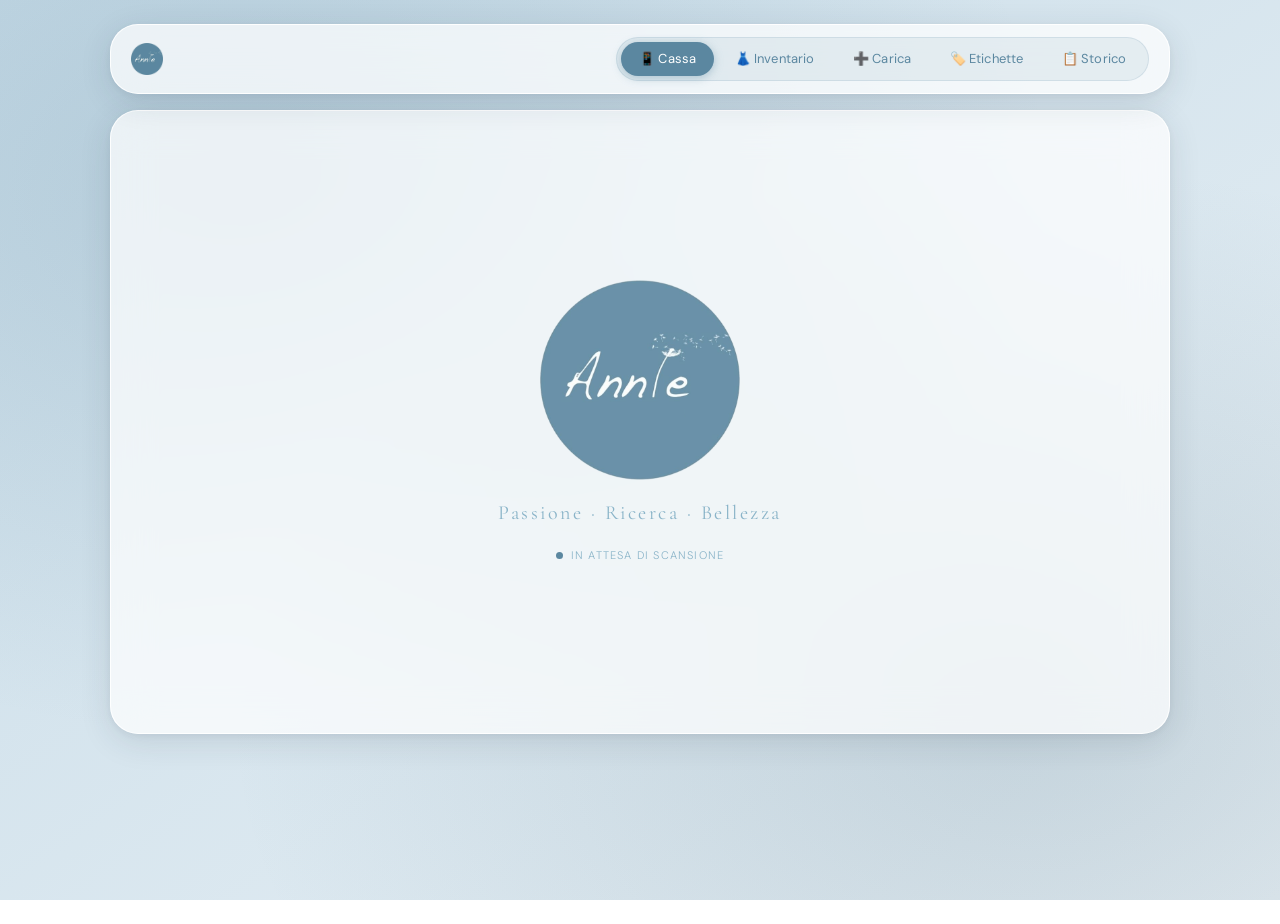
==== index.html @ f09bf337 "popo" ====
<!DOCTYPE html>
<html lang="it">
<head>
  <meta charset="UTF-8">
  <meta name="viewport" content="width=device-width, initial-scale=1.0">
  <title>Annie — Magazzino</title>
  <link rel="preconnect" href="https://fonts.googleapis.com">
  <link rel="preconnect" href="https://fonts.gstatic.com" crossorigin>
  <link href="https://fonts.googleapis.com/css2?family=Cormorant+Garamond:wght@400;500;600&family=DM+Sans:ital,opsz,wght@0,9..40,300;0,9..40,400;0,9..40,500;1,9..40,300&display=swap" rel="stylesheet">
  <link rel="stylesheet" href="style.css?v=3">
  <script src="https://upload-widget.cloudinary.com/global/all.js" type="text/javascript"></script>
</head>
<body>

<!-- MODALS (fuori dalla shell) -->
<div id="scanModal" class="modal-overlay" style="display:none;">
  <div class="modal-box">
    <div id="smSpeciale" style="display:none;">✂️ Modifica speciale</div>
    <div id="smFotoWrap"><img id="smFoto" src="" alt=""><div id="smFotoPlaceholder">📷</div></div>
    <div id="smBody">
      <div id="smNome"></div>
      <div id="smDettagli"></div>
      <div id="smPrezzo"></div>
      <div id="smStock"></div>
    </div>
    <div id="smAzioni">
      <div style="grid-column:1/-1; font-size:11px; color:var(--c3); text-align:center; padding-bottom:4px; letter-spacing:0.3px;">
        La vendita verrà chiusa dallo scanner 📱
      </div>
      <button id="smBtnIgnora" onclick="chiudiScan()" style="grid-column:1/-1;">Chiudi</button>
    </div>
  </div>
</div>

<div id="riepilogoModal" class="modal-overlay" style="display:none;">
  <div class="modal-box" style="max-width:440px;">
    <div id="riepilogoHeader"><h2>Vendita completata</h2><p id="riepilogoSub"></p></div>
    <div id="riepilogoLista"></div>
    <div id="riepilogoFooter">
      <div>
        <div style="font-size:10px;color:var(--c3);text-transform:uppercase;letter-spacing:0.8px;margin-bottom:2px;">Totale</div>
        <div id="riepilogoTotale"></div>
      </div>
      <button id="riepilogoBtnChiudi" onclick="chiudiRiepilogo()">Chiudi</button>
    </div>
    <!-- barra progressiva 15s -->
    <div style="height:3px; background:rgba(91,135,160,0.12); border-radius:0 0 28px 28px; overflow:hidden;">
      <div id="riepilogoBar" style="height:100%; background:var(--c4); width:100%;"></div>
    </div>
  </div>
</div>

<!-- APP SHELL -->
<div class="app-shell">

  <!-- Header flottante -->
  <header class="app-header">
    <img src="annie.png" alt="Annie" class="logo-img">
    <nav>
      <a href="#" class="active" data-section="dashboard">📱 <span>Cassa</span></a>
      <a href="#" data-section="inventario">👗 <span>Inventario</span></a>
      <a href="#" data-section="carica">➕ <span>Carica</span></a>
      <a href="#" data-section="etichette">🏷️ <span>Etichette</span></a>
      <a href="#" data-section="storico">📋 <span>Storico</span></a>
    </nav>
  </header>

  <!-- Content card principale -->
  <div class="content-card">
    <main>

      <!-- DASHBOARD -->
      <section class="section active section-inner" id="sec-dashboard">
        <div id="dashIdle">
          <img src="annie.png" alt="Annie" class="dash-logo">
          <div class="dash-slogan">Passione · Ricerca · Bellezza</div>
          <div class="dash-waiting">In attesa di scansione</div>
        </div>
      </section>

      <!-- INVENTARIO -->
      <section class="section section-inner" id="sec-inventario">
        <h1 class="section-title">Inventario</h1>
        <div class="filtri">
          <input class="form-input" style="max-width:220px;" id="filtroTesto" placeholder="Cerca per nome, SKU, brand..." oninput="filtraInventario()">
          <select class="form-select" style="max-width:160px;" id="filtroCategoria" onchange="filtraInventario()">
            <option value="">Tutte le categorie</option>
          </select>
          <select class="form-select" style="max-width:160px;" id="filtroBrand" onchange="filtraInventario()">
            <option value="">Tutti i brand</option>
          </select>
          <select class="form-select" style="max-width:160px;" id="filtroSpeciale" onchange="filtraInventario()">
            <option value="">Tutti</option>
            <option value="SI">✂️ Solo speciali</option>
          </select>
          <button class="btn btn-ghost" id="btnMostraEsauriti" onclick="toggleEsauriti()">👻 Esauriti</button>
          <button class="btn btn-ghost" id="btnModalitaSaldi" onclick="toggleSaldi()">🏷 Saldi</button>
        </div>
        <div class="card-grid" id="gridProdotti">
      </section>

      <!-- CARICA -->
      <section class="section section-inner" id="sec-carica">
        <h1 class="section-title">Carica nuovo prodotto</h1>
        <div id="skuGenerato" style="display:none; background:rgba(91,135,160,0.08); border:1px solid rgba(91,135,160,0.2); border-radius:12px; padding:10px 16px; font-size:13px; color:var(--c4); margin-bottom:20px;"></div>
        <div style="display:grid; grid-template-columns: 2fr 1fr; gap:20px; align-items:start;">
          <div class="card">
            <div style="font-size:10px; font-weight:500; color:var(--c3); text-transform:uppercase; letter-spacing:1px; margin-bottom:18px;">Dati prodotto</div>
            <div class="form-group">
              <label class="form-label">Nome *</label>
              <input class="form-input" id="pNome" placeholder="es. Vestito Floreale">
            </div>
            <div style="display:grid; grid-template-columns:1fr 1fr; gap:0 16px;">
              <div class="form-group">
                <label class="form-label">Categoria</label>
                <div class="smart-select" id="ssCategoria">
                  <input class="form-input" id="pCategoria" placeholder="Cerca o aggiungi..." autocomplete="off" oninput="filtraSmartSelect('ssCategoria','pCategoria')" onfocus="apriSmartSelect('ssCategoria','pCategoria')" onblur="chiudiSmartSelect('ssCategoria')">
                  <div class="ss-dropdown" id="ssCategoria-dropdown"></div>
                </div>
              </div>
              <div class="form-group">
                <label class="form-label">Brand</label>
                <div class="smart-select" id="ssBrand">
                  <input class="form-input" id="pBrand" placeholder="Cerca o aggiungi..." autocomplete="off" oninput="filtraSmartSelect('ssBrand','pBrand')" onfocus="apriSmartSelect('ssBrand','pBrand')" onblur="chiudiSmartSelect('ssBrand')">
                  <div class="ss-dropdown" id="ssBrand-dropdown"></div>
                </div>
              </div>
              <div class="form-group"><label class="form-label">Taglia</label><input class="form-input" id="pTaglia" placeholder="es. S, M, L, 38" style="text-transform:uppercase;"></div>
              <div class="form-group"><label class="form-label">Colore</label><input class="form-input" id="pColore" placeholder="es. Rosso, Nero"></div>
              <div class="form-group"><label class="form-label">Prezzo vendita (€)</label><input class="form-input" id="pPrezzo" type="number" placeholder="49.90" step="0.01"></div>
              <div class="form-group"><label class="form-label">Prezzo acquisto (€)</label><input class="form-input" id="pPrezzoAcquisto" type="number" placeholder="25.00" step="0.01"></div>
              <div class="form-group"><label class="form-label">Quantità</label><input class="form-input" id="pQuantita" type="text" value="1" placeholder="es. 2, 3, 1"></div>
            </div>
            <div class="form-group"><label class="form-label">Note</label><input class="form-input" id="pNote" placeholder=""></div>
          </div>
          <div style="display:flex; flex-direction:column; gap:14px;">
            <div class="card">
              <div style="font-size:10px; font-weight:500; color:var(--c3); text-transform:uppercase; letter-spacing:1px; margin-bottom:14px;">Foto</div>
              <div id="fotoPreview" style="display:none; margin-bottom:12px;">
                <img src="" alt="" style="width:100%; border-radius:12px; object-fit:cover; aspect-ratio:3/4;">
              </div>
              <button type="button" class="btn btn-ghost" style="width:100%; justify-content:center;" onclick="apriCloudinary()">📷 Carica foto</button>
              <input type="hidden" id="pFoto">
              <div id="fotoStatus" style="font-size:11px; color:var(--c3); margin-top:8px; text-align:center;">Nessuna foto</div>
            </div>
            <div class="card">
              <div style="font-size:10px; font-weight:500; color:var(--c3); text-transform:uppercase; letter-spacing:1px; margin-bottom:14px;">Opzioni</div>
              <div class="form-group" style="margin-bottom:0;">
                <label class="form-label">Speciale</label>
                <select class="form-select" id="pSpeciale"><option value="NO">No</option><option value="SI">Sì ✂️</option></select>
              </div>
            </div>
            <button class="btn btn-primary" style="width:100%; justify-content:center; padding:14px; font-size:14px;" onclick="salvaProdotto()">Salva prodotto</button>
          </div>
        </div>
      </section>

      <!-- ETICHETTE -->
      <section class="section section-inner" id="sec-etichette">
        <h1 class="section-title">Stampa etichette QR</h1>
        <div class="card" style="margin-bottom:18px;">
          <div style="display:flex; gap:10px; align-items:center; flex-wrap:wrap;">
            <input class="form-input" style="max-width:220px;" id="filtroEtichetta" placeholder="Cerca per nome, SKU..." oninput="filtraEtichette()">
            <button class="btn btn-ghost" onclick="selezionaTutte()">Seleziona tutte</button>
            <button class="btn btn-ghost" onclick="deselezionaTutte()">Deseleziona tutte</button>
            <button class="btn btn-primary" onclick="stampaEtichette()">🖨️ Stampa selezionate</button>
          </div>
        </div>
        <div id="listaEtichette">
          <div style="color:var(--c3); font-size:13px;">Caricamento...</div>
        </div>
      </section>

      <!-- STORICO -->
      <section class="section section-inner" id="sec-storico">
        <h1 class="section-title">Storico vendite</h1>

        <!-- Stats cards -->
        <div class="storico-stats" id="storicoStats">
          <div class="storico-stat"><div class="storico-stat-label">Vendite periodo</div><div class="storico-stat-value" id="statVenditePeriodo">—</div></div>
          <div class="storico-stat"><div class="storico-stat-label">Incasso periodo</div><div class="storico-stat-value" id="statIncassoPeriodo">—</div></div>
          <div class="storico-stat"><div class="storico-stat-label">Margine periodo</div><div class="storico-stat-value" id="statMarginePeriodo">—</div></div>
          <div class="storico-stat"><div class="storico-stat-label">Incasso totale</div><div class="storico-stat-value" id="statIncassoTot">—</div></div>
        </div>

        <!-- Filtri periodo -->
        <div class="card" style="margin-bottom:18px;">
          <div style="display:flex; gap:8px; flex-wrap:wrap; align-items:center;">
            <!-- Tabs veloci -->
            <div style="display:flex; gap:4px; background:rgba(91,135,160,0.08); padding:4px; border-radius:999px;">
              <button class="periodo-tab active" data-periodo="oggi"  onclick="setPeriodo('oggi')">Oggi</button>
              <button class="periodo-tab"        data-periodo="mese"  onclick="setPeriodo('mese')">Mese</button>
              <button class="periodo-tab"        data-periodo="anno"  onclick="setPeriodo('anno')">Anno</button>
              <button class="periodo-tab"        data-periodo="tutto" onclick="setPeriodo('tutto')">Tutto</button>
            </div>
            <!-- Date custom -->
            <input type="date" class="form-input" id="filtroDataDa" style="max-width:150px;" onchange="setPeriodo('custom')">
            <span style="color:var(--c3); font-size:12px;">→</span>
            <input type="date" class="form-input" id="filtroDataA"  style="max-width:150px;" onchange="setPeriodo('custom')">
            <!-- Toggle speciali + reset -->
            <div style="display:flex; gap:8px; margin-left:auto;">
              <button class="btn btn-ghost" id="btnSoloSpeciali" onclick="toggleSoloSpeciali()">✂️ Solo speciali</button>
              <button class="btn btn-ghost" onclick="resetFiltriStorico()" title="Reset filtri">↺</button>
            </div>
          </div>
        </div>

        <!-- Tabella -->
        <div class="card">
          <div class="table-wrap">
            <table>
              <thead><tr><th>Data</th><th>Prodotto</th><th>Taglia</th><th>Colore</th><th>Vendita</th><th>Acquisto</th><th>Margine</th></tr></thead>
              <tbody id="tabellaVendite"><tr><td colspan="7" style="color:var(--c3);">Caricamento...</td></tr></tbody>
            </table>
          </div>
        </div>
      </section>

    </main>
  </div><!-- /content-card -->

</div><!-- /app-shell -->

<div class="toast" id="toast"></div>

<!-- MODAL MODIFICA PRODOTTO -->
<div id="modalModifica" class="modal-overlay" style="display:none;">
  <div class="modal-box" style="max-width:560px; max-height:90vh; overflow-y:auto;">
    <div style="padding:24px 26px 0;">
      <div style="display:flex; justify-content:space-between; align-items:center; margin-bottom:20px;">
        <div style="font-family:var(--serif); font-size:24px; font-weight:500;">Modifica prodotto</div>
        <button onclick="chiudiModifica()" style="background:none;border:none;font-size:20px;color:var(--c3);cursor:pointer;">✕</button>
      </div>
      <div style="display:grid; grid-template-columns:1fr 1fr; gap:0 16px;">
        <div class="form-group" style="grid-column:1/-1;"><label class="form-label">Nome</label><input class="form-input" id="mNome"></div>
        <div class="form-group"><label class="form-label">Categoria</label><input class="form-input" id="mCategoria"></div>
        <div class="form-group"><label class="form-label">Brand</label><input class="form-input" id="mBrand"></div>
        <div class="form-group"><label class="form-label">Taglia</label><input class="form-input" id="mTaglia" style="text-transform:uppercase;"></div>
        <div class="form-group"><label class="form-label">Colore</label><input class="form-input" id="mColore"></div>
        <div class="form-group"><label class="form-label">Prezzo vendita (€)</label><input class="form-input" id="mPrezzo" type="number" step="0.01"></div>
        <div class="form-group"><label class="form-label">Prezzo acquisto (€)</label><input class="form-input" id="mPrezzoAcquisto" type="number" step="0.01"></div>
        <div class="form-group"><label class="form-label">Quantità</label><input class="form-input" id="mQuantita" type="number"></div>
        <div class="form-group"><label class="form-label">Speciale</label>
          <select class="form-select" id="mSpeciale"><option value="NO">No</option><option value="SI">Sì ✂️</option></select>
        </div>
        <div class="form-group" style="grid-column:1/-1;"><label class="form-label">Note</label><input class="form-input" id="mNote"></div>
      </div>
      <input type="hidden" id="mSKU">
    </div>
    <div style="display:flex; gap:10px; padding:20px 26px 26px;">
      <button class="btn btn-danger" style="flex:0 0 auto; padding:12px 18px;" onclick="eliminaProdotto()">🗑 Elimina</button>
      <button class="btn btn-primary" style="flex:1;" onclick="salvaModifica()">💾 Salva modifiche</button>
    </div>
  </div>
</div>

<script src="config.js"></script>
<script src="app.js"></script>
<script>
  // ============================================
  // CLOUDINARY
  // ============================================
  function apriCloudinary() {
    const widget = cloudinary.createUploadWidget({
      cloudName:    CONFIG.CLOUDINARY_CLOUD_NAME,
      uploadPreset: CONFIG.CLOUDINARY_UPLOAD_PRESET,
      sources: ['local', 'camera'],
      multiple: false,
      maxFileSize: 20000000,
      transformation: [{ width: 800, crop: 'limit', quality: 'auto' }],
    }, (error, result) => {
      if (!error && result && result.event === 'success') {
        const url = result.info.secure_url;
        document.getElementById('pFoto').value = url;
        const preview = document.getElementById('fotoPreview');
        preview.style.display = 'block';
        preview.querySelector('img').src = url;
        document.getElementById('fotoStatus').textContent = '✅ Foto caricata';
        document.getElementById('fotoStatus').style.color = 'var(--success)';
      }
    });
    widget.open();
  }

  // ============================================
  // SMART SELECT — dropdown con ricerca + aggiungi
  // ============================================
  let ssData = { ssCategoria: [], ssBrand: [] };

  async function inizializzaSmartSelects() {
    const data = await fetch(CONFIG.APPS_SCRIPT_URL + '?action=getOpzioni').then(r => r.json());
    ssData.ssCategoria = data.categorie || [];
    ssData.ssBrand     = data.brand     || [];
  }
  inizializzaSmartSelects();

  function apriSmartSelect(ssId, inputId) {
    const val = document.getElementById(inputId).value.toLowerCase();
    renderDropdown(ssId, inputId, val);
  }

  function filtraSmartSelect(ssId, inputId) {
    const val = document.getElementById(inputId).value.toLowerCase();
    renderDropdown(ssId, inputId, val);
  }

  function renderDropdown(ssId, inputId, filtro) {
    const dropdown = document.getElementById(ssId + '-dropdown');
    const lista    = ssId === 'ssCategoria' ? ssData.ssCategoria : ssData.ssBrand;
    const filtrata = lista.filter(v => v.toLowerCase().includes(filtro));

    let html = filtrata.map(v => `
      <div class="ss-option" onmousedown="selezionaOpzione('${ssId}','${inputId}','${v}')">${v}</div>
    `).join('');

    // Mostra "Aggiungi" solo se il testo non esiste già
    const testoCorrente = document.getElementById(inputId).value.trim();
    if (testoCorrente && !lista.some(v => v.toLowerCase() === testoCorrente.toLowerCase())) {
      html += `<div class="ss-option ss-add" onmousedown="aggiungiOpzione('${ssId}','${inputId}','${testoCorrente}')">
        ➕ Aggiungi "<strong>${testoCorrente}</strong>"
      </div>`;
    }

    dropdown.innerHTML = html || '<div class="ss-empty">Nessun risultato</div>';
    dropdown.style.display = 'block';
  }

  function selezionaOpzione(ssId, inputId, valore) {
    document.getElementById(inputId).value = valore;
    document.getElementById(ssId + '-dropdown').style.display = 'none';
  }

  async function aggiungiOpzione(ssId, inputId, valore) {
    const tipo = ssId === 'ssCategoria' ? 'categoria' : 'brand';
    document.getElementById(inputId).value = valore;
    document.getElementById(ssId + '-dropdown').style.display = 'none';

    // Salva nel foglio
    await fetch(CONFIG.APPS_SCRIPT_URL, {
      method: 'POST',
      body: JSON.stringify({ action: 'addOpzione', tipo, valore })
    });

    // Aggiorna cache locale
    if (ssId === 'ssCategoria') ssData.ssCategoria.push(valore);
    else                        ssData.ssBrand.push(valore);
  }

  function chiudiSmartSelect(ssId) {
    setTimeout(() => {
      const dd = document.getElementById(ssId + '-dropdown');
      if (dd) dd.style.display = 'none';
    }, 150);
  }
</script>
</body>
</html>
---- style.css ----
/* ===== RESET ===== */
*, *::before, *::after { box-sizing: border-box; margin: 0; padding: 0; }

:root {
  --bg-from: #c8dce8;
  --bg-to:   #e8f0f5;
  --glass:   rgba(255,255,255,0.72);
  --glass-border: rgba(255,255,255,0.9);
  --surface: rgba(255,255,255,0.88);
  --surface2: rgba(255,255,255,0.55);

  --c3: #8ab4c8;
  --c4: #5b87a0;
  --c5: #3d6378;
  --c6: #1e3040;

  --success: #3a7d5a;
  --warning: #b5451b;

  --r: 20px;
  --r-lg: 28px;

  --shadow:    0 8px 32px rgba(30,48,64,0.12), 0 2px 8px rgba(30,48,64,0.06);
  --shadow-lg: 0 24px 64px rgba(30,48,64,0.18), 0 4px 16px rgba(30,48,64,0.08);

  --font:  'DM Sans', system-ui, sans-serif;
  --serif: 'Cormorant Garamond', Georgia, serif;
}

/* ===== BASE ===== */
html, body { height: 100%; }

body {
  font-family: var(--font);
  font-size: 14px;
  font-weight: 300;
  line-height: 1.55;
  color: var(--c6);
  -webkit-font-smoothing: antialiased;
  background:
    radial-gradient(ellipse at 20% 20%, rgba(91,135,160,0.22) 0%, transparent 55%),
    radial-gradient(ellipse at 80% 80%, rgba(61,99,120,0.18) 0%, transparent 55%),
    linear-gradient(145deg, var(--bg-from) 0%, var(--bg-to) 100%);
  background-attachment: fixed;
  min-height: 100vh;
}

/* ===== APP SHELL ===== */
.app-shell {
  max-width: 1100px;
  margin: 24px auto;
  padding: 0 20px 40px;
}

/* ===== HEADER ===== */
.app-header {
  background: var(--glass);
  backdrop-filter: blur(20px);
  -webkit-backdrop-filter: blur(20px);
  border: 1px solid var(--glass-border);
  border-radius: var(--r-lg);
  padding: 12px 20px;
  margin-bottom: 16px;
  box-shadow: var(--shadow);
  display: flex;
  align-items: center;
  justify-content: space-between;
  gap: 16px;
  position: sticky;
  top: 16px;
  z-index: 100;
}

.logo-img { height: 32px; width: auto; display: block; }

/* ===== NAV PILLOLE ===== */
nav {
  display: flex;
  gap: 3px;
  background: rgba(91,135,160,0.10);
  padding: 4px;
  border-radius: 999px;
  border: 1px solid rgba(91,135,160,0.15);
}

nav a {
  padding: 7px 18px;
  border-radius: 999px;
  text-decoration: none;
  color: var(--c4);
  font-size: 13px;
  font-weight: 400;
  letter-spacing: 0.1px;
  transition: all 0.2s ease;
  white-space: nowrap;
}

nav a:hover { background: rgba(91,135,160,0.12); color: var(--c5); }

nav a.active {
  background: var(--c4);
  color: white;
  box-shadow: 0 2px 10px rgba(91,135,160,0.4);
}

/* ===== CONTENT CARD ===== */
.content-card {
  background: var(--glass);
  backdrop-filter: blur(20px);
  -webkit-backdrop-filter: blur(20px);
  border: 1px solid var(--glass-border);
  border-radius: var(--r-lg);
  box-shadow: var(--shadow);
  overflow: hidden;
}

main { padding: 0; }

/* ===== SECTION ===== */
.section { display: none; }
.section.active { display: block; }

.section-inner { padding: 32px; }

.section-title {
  font-family: var(--serif);
  font-size: 26px;
  font-weight: 500;
  margin-bottom: 28px;
  color: var(--c6);
  letter-spacing: -0.2px;
}

/* ===== CARD interne ===== */
.card {
  background: var(--surface);
  border: 1px solid rgba(255,255,255,0.8);
  border-radius: var(--r);
  padding: 22px;
  box-shadow: 0 2px 12px rgba(30,48,64,0.06);
}

.card-grid {
  display: grid;
  grid-template-columns: repeat(auto-fill, minmax(200px, 1fr));
  gap: 14px;
}

/* ===== ARTICOLO CARD ===== */
.articolo-card {
  background: var(--surface);
  border: 1px solid rgba(255,255,255,0.8);
  border-radius: var(--r);
  overflow: hidden;
  transition: box-shadow 0.22s, transform 0.22s;
  box-shadow: 0 2px 8px rgba(30,48,64,0.06);
}
.articolo-card:hover {
  box-shadow: 0 12px 32px rgba(30,48,64,0.14);
  transform: translateY(-4px);
}
.articolo-foto {
  width: 100%; aspect-ratio: 3/4; background: rgba(91,135,160,0.08);
  display: flex; align-items: center; justify-content: center;
  color: var(--c3); font-size: 13px; overflow: hidden;
}
.articolo-foto img { width: 100%; height: 100%; object-fit: cover; }
.articolo-info { padding: 14px; }
.articolo-nome  { font-weight: 500; font-size: 13px; line-height: 1.35; color: var(--c6); }
.articolo-brand { font-size: 11px; color: var(--c3); margin-top: 3px; }
.articolo-prezzo{ font-family: var(--serif); font-size: 18px; font-weight: 500; color: var(--c4); margin-top: 8px; }

/* ===== BADGE ===== */
.badge {
  display: inline-block; font-size: 10px; font-weight: 400;
  padding: 2px 10px; border-radius: 999px;
  background: rgba(91,135,160,0.1); border: 1px solid rgba(91,135,160,0.2);
  color: var(--c4); letter-spacing: 0.3px;
}
.badge-speciale { background: rgba(180,130,30,0.1); color: #8a6020; border-color: rgba(180,130,30,0.25); }
.badge-esaurito { background: rgba(192,57,43,0.08); color: #c0392b; border-color: rgba(192,57,43,0.2); }

/* ===== BOTTONI ===== */
.btn {
  display: inline-flex; align-items: center; gap: 6px;
  padding: 9px 20px; border-radius: 999px;
  font-size: 13px; font-weight: 400; letter-spacing: 0.1px;
  cursor: pointer; border: none; transition: all 0.18s;
  font-family: var(--font); text-decoration: none; white-space: nowrap;
}
.btn-primary {
  background: var(--c4); color: white;
  box-shadow: 0 3px 12px rgba(91,135,160,0.35);
}
.btn-primary:hover { background: var(--c5); box-shadow: 0 5px 18px rgba(91,135,160,0.45); transform: translateY(-1px); }
.btn-ghost { background: rgba(91,135,160,0.10); color: var(--c4); border: 1px solid rgba(91,135,160,0.2); }
.btn-ghost:hover { background: rgba(91,135,160,0.18); }
.btn-success { background: var(--success); color: white; box-shadow: 0 3px 12px rgba(58,125,90,0.3); }
.btn-danger  { background: var(--warning); color: white; }
.btn-danger:hover { background: #a03818; transform: translateY(-1px); }
.btn:disabled { opacity: 0.38; cursor: not-allowed; transform: none !important; box-shadow: none !important; }

/* ===== FORM ===== */
.form-group { margin-bottom: 18px; }
.form-label {
  display: block; font-size: 10px; font-weight: 500;
  margin-bottom: 6px; color: var(--c3);
  text-transform: uppercase; letter-spacing: 1px;
}
.form-input, .form-select {
  width: 100%; padding: 10px 14px;
  border: 1px solid rgba(91,135,160,0.25); border-radius: 12px;
  font-size: 13px; font-family: var(--font); font-weight: 300;
  background: rgba(255,255,255,0.8); color: var(--c6);
  transition: border-color 0.15s, box-shadow 0.15s;
}
.form-input:focus, .form-select:focus {
  outline: none; border-color: var(--c4);
  box-shadow: 0 0 0 3px rgba(91,135,160,0.15);
  background: white;
}

/* ===== TABELLA ===== */
.table-wrap { overflow-x: auto; }
table { width: 100%; border-collapse: collapse; font-size: 13px; }
th {
  text-align: left; padding: 10px 16px;
  font-size: 10px; font-weight: 500; color: var(--c3);
  text-transform: uppercase; letter-spacing: 0.8px;
  border-bottom: 1px solid rgba(91,135,160,0.15);
}
td { padding: 13px 16px; border-bottom: 1px solid rgba(91,135,160,0.08); }
tr:last-child td { border-bottom: none; }
tr:hover td { background: rgba(91,135,160,0.04); }

/* ===== STORICO STATS ===== */
.storico-stats { display: flex; gap: 12px; margin-bottom: 24px; flex-wrap: wrap; }
.storico-stat {
  background: var(--surface); border: 1px solid rgba(255,255,255,0.8);
  border-radius: var(--r); padding: 18px 22px;
  flex: 1; min-width: 120px;
  box-shadow: 0 2px 8px rgba(30,48,64,0.06);
}
.storico-stat-label { font-size: 10px; font-weight: 500; color: var(--c3); text-transform: uppercase; letter-spacing: 0.8px; }
.storico-stat-value { font-family: var(--serif); font-size: 26px; font-weight: 500; color: var(--c4); margin-top: 4px; }

/* ===== FILTRI ===== */
.filtri { display: flex; gap: 10px; flex-wrap: wrap; margin-bottom: 22px; }

/* ===== TOAST ===== */
.toast {
  position: fixed; bottom: 28px; right: 28px;
  background: var(--c6); color: white;
  padding: 11px 22px; border-radius: 999px;
  font-size: 13px; opacity: 0; transform: translateY(10px);
  transition: all 0.22s; z-index: 9999; pointer-events: none;
  box-shadow: 0 8px 24px rgba(30,48,64,0.2);
}
.toast.show { opacity: 1; transform: translateY(0); }
.toast.success { background: var(--success); }
.toast.error   { background: var(--warning); }

/* ===== DASHBOARD IDLE ===== */
#dashIdle {
  display: flex; flex-direction: column;
  align-items: center; justify-content: center;
  min-height: 62vh; gap: 18px; text-align: center;
}
.dash-logo { width: 200px; max-width: 50vw; opacity: 0.9; }
.dash-slogan {
  font-family: var(--serif); font-size: 20px; font-weight: 400;
  color: var(--c3); letter-spacing: 2.5px;
}
.dash-waiting {
  font-size: 11px; color: var(--c3); letter-spacing: 1.2px;
  display: flex; align-items: center; gap: 8px; text-transform: uppercase;
}
.dash-waiting::before {
  content: ''; width: 7px; height: 7px; border-radius: 50%;
  background: var(--c4); flex-shrink: 0;
  animation: blink 2.5s ease-in-out infinite;
}
@keyframes blink {
  0%,100% { opacity: 0.2; transform: scale(0.8); }
  50%      { opacity: 1;   transform: scale(1.3); }
}

/* ===== MODAL — overlay ===== */
.modal-overlay {
  position: fixed; inset: 0;
  background: rgba(30,48,64,0.4);
  backdrop-filter: blur(12px);
  -webkit-backdrop-filter: blur(12px);
  z-index: 500; display: flex;
  align-items: center; justify-content: center;
  padding: 20px; animation: fadeIn 0.18s ease;
}
@keyframes fadeIn { from { opacity: 0; } to { opacity: 1; } }

.modal-box {
  background: rgba(255,255,255,0.92);
  backdrop-filter: blur(24px);
  border: 1px solid rgba(255,255,255,0.95);
  border-radius: 28px;
  width: 100%; max-width: 400px; overflow: hidden;
  box-shadow: 0 32px 80px rgba(30,48,64,0.22), 0 4px 20px rgba(30,48,64,0.1);
  animation: popIn 0.28s cubic-bezier(0.34,1.56,0.64,1);
}
@keyframes popIn {
  from { transform: scale(0.86) translateY(24px); opacity: 0; }
  to   { transform: scale(1)    translateY(0);    opacity: 1; }
}

/* ===== MODAL SCAN ===== */
#scanModal { display: none; }
#scanModal.modal-overlay { display: flex; }

#smSpeciale {
  background: rgba(180,130,30,0.08); color: #8a6020;
  font-size: 10px; font-weight: 500; padding: 7px 20px;
  text-align: center; letter-spacing: 1px; text-transform: uppercase;
  border-bottom: 1px solid rgba(180,130,30,0.15);
}
#smFotoWrap {
  width: 100%; aspect-ratio: 16/9; background: rgba(91,135,160,0.08);
  overflow: hidden; display: flex; align-items: center; justify-content: center;
}
#smFoto { width: 100%; height: 100%; object-fit: cover; display: none; }
#smFotoPlaceholder { font-size: 48px; opacity: 0.15; }

#smBody { padding: 20px 24px 4px; }
#smNome { font-family: var(--serif); font-size: 26px; font-weight: 500; line-height: 1.15; color: var(--c6); }
#smDettagli { font-size: 12px; color: var(--c3); margin-top: 5px; letter-spacing: 0.3px; }
#smPrezzo { font-family: var(--serif); font-size: 38px; font-weight: 600; color: var(--c4); margin-top: 10px; letter-spacing: -1px; }
#smStock { font-size: 12px; color: var(--c3); margin-top: 3px; }

#smAzioni { display: grid; grid-template-columns: 1fr 1fr; gap: 10px; padding: 18px 24px 24px; }

#smBtnVendi {
  padding: 14px; background: var(--c4); color: white;
  border: none; border-radius: 999px; font-size: 13px; font-weight: 400;
  cursor: pointer; font-family: inherit;
  box-shadow: 0 4px 14px rgba(91,135,160,0.4);
  transition: all 0.18s;
}
#smBtnVendi:hover    { background: var(--c5); transform: translateY(-1px); box-shadow: 0 6px 18px rgba(91,135,160,0.5); }
#smBtnVendi:disabled { opacity: 0.38; cursor: default; transform: none; box-shadow: none; }

#smBtnIgnora {
  padding: 14px; background: rgba(91,135,160,0.08); color: var(--c3);
  border: 1px solid rgba(91,135,160,0.18); border-radius: 999px;
  font-size: 13px; font-weight: 400; cursor: pointer;
  font-family: inherit; transition: all 0.18s;
}
#smBtnIgnora:hover { background: rgba(91,135,160,0.15); color: var(--c5); }

/* ===== MODAL RIEPILOGO ===== */
#riepilogoModal { display: none; z-index: 600; }
#riepilogoModal.modal-overlay { display: flex; }
#riepilogoModal .modal-box { max-width: 440px; }

#riepilogoHeader { background: var(--c4); color: white; padding: 22px 26px 18px; }
#riepilogoHeader h2 { font-family: var(--serif); font-size: 24px; font-weight: 500; }
#riepilogoHeader p  { font-size: 12px; opacity: 0.7; margin-top: 3px; }

#riepilogoLista { max-height: 280px; overflow-y: auto; }
.riepilogo-row {
  display: flex; justify-content: space-between; align-items: center;
  padding: 13px 26px; border-bottom: 1px solid rgba(91,135,160,0.1);
}
.riepilogo-row:last-child { border-bottom: none; }
.riepilogo-nome  { font-weight: 500; font-size: 13px; color: var(--c6); }
.riepilogo-det   { font-size: 11px; color: var(--c3); margin-top: 2px; }
.riepilogo-prezzo{ font-family: var(--serif); font-size: 17px; color: var(--c4); flex-shrink: 0; margin-left: 12px; }

#riepilogoFooter {
  display: flex; justify-content: space-between; align-items: center;
  padding: 16px 26px; border-top: 1px solid rgba(91,135,160,0.12);
  background: rgba(91,135,160,0.04);
}
#riepilogoTotale { font-family: var(--serif); font-size: 28px; color: var(--c4); font-weight: 600; }
#riepilogoBtnChiudi {
  padding: 10px 24px; background: var(--c4); color: white;
  border: none; border-radius: 999px; font-size: 13px; font-weight: 400;
  cursor: pointer; font-family: inherit; transition: background 0.18s;
}
#riepilogoBtnChiudi:hover { background: var(--c5); }

/* ===== SMART SELECT ===== */
.smart-select { position: relative; }
.ss-dropdown {
  display: none; position: absolute; top: calc(100% + 6px); left: 0; right: 0;
  background: white; border: 1px solid rgba(91,135,160,0.2); border-radius: 16px;
  box-shadow: 0 8px 28px rgba(30,48,64,0.12); z-index: 200; max-height: 200px; overflow-y: auto;
}
.ss-option { padding: 10px 14px; font-size: 13px; cursor: pointer; transition: background 0.1s; }
.ss-option:hover { background: rgba(91,135,160,0.06); }
.ss-option:first-child { border-radius: 16px 16px 0 0; }
.ss-option:last-child  { border-radius: 0 0 16px 16px; }
.ss-add   { color: var(--c4); border-top: 1px solid rgba(91,135,160,0.12); }
.ss-empty { padding: 10px 14px; font-size: 12px; color: var(--c3); }

/* ===== RESPONSIVE ===== */
@media (max-width: 720px) {
  .app-shell { margin: 10px auto; padding: 0 10px 24px; }
  .app-header { top: 8px; border-radius: 18px; }
  .section-inner { padding: 22px 18px; }
  .card-grid { grid-template-columns: 1fr 1fr; }
  nav a span { display: none; }
  nav a { padding: 7px 13px; }
  .storico-stats { gap: 8px; }
}

/* ===== PERIODO TABS ===== */
.periodo-tab {
  padding: 6px 14px; border: none; border-radius: 999px;
  font-size: 12px; font-weight: 400; font-family: var(--font);
  cursor: pointer; transition: all 0.18s;
  background: transparent; color: var(--c3);
}
.periodo-tab.active { background: var(--c4); color: white; box-shadow: 0 2px 8px rgba(91,135,160,0.3); }
.periodo-tab:hover:not(.active) { background: rgba(91,135,160,0.12); color: var(--c5); }

#btnSoloSpeciali.attivo { background: rgba(180,130,30,0.12); color: #8a6020; border-color: rgba(180,130,30,0.3); }
#btnMostraEsauriti.attivo { background: rgba(181,69,27,0.08); color: #b5451b; border-color: rgba(181,69,27,0.2); }

.margine-pos { color: #3a7d5a; font-weight: 500; }
.margine-neg { color: #b5451b; font-weight: 500; }

/* ===== ETICHETTE CARD PRE-STAMPA ===== */
#listaEtichette {
  display: grid;
  grid-template-columns: repeat(auto-fill, minmax(200px, 1fr));
  gap: 12px;
}

.et-card {
  display: flex;
  align-items: stretch;
  height: 130px;
  background: var(--surface);
  border: 1px solid rgba(255,255,255,0.8);
  border-radius: var(--r);
  overflow: hidden;
  cursor: pointer;
  transition: box-shadow 0.2s, transform 0.2s;
  box-shadow: 0 2px 8px rgba(30,48,64,0.06);
  position: relative;
}
.et-card:hover {
  box-shadow: 0 8px 24px rgba(30,48,64,0.13);
  transform: translateY(-2px);
}
.et-card input[type="checkbox"] {
  position: absolute; top: 37px; left: 22px;
  width: 18px; height: 18px;
  accent-color: var(--c4);
  z-index: 2; cursor: pointer;
}

.et-card-foto {
  width: 90px; flex-shrink: 0;
  background: rgba(91,135,160,0.07);
  display: flex; align-items: center; justify-content: center;
  overflow: hidden; order: 2;
}
.et-card-foto img { width: 100%; height: 100%; object-fit: cover; }
.et-card-nofoto { font-size: 28px; opacity: 0.18; }

.et-card-info {
  flex: 1; padding: 16px 14px 16px 58px;
  display: flex; flex-direction: column;
  justify-content: center; gap: 5px;
  order: 1;
}
.et-card-nome { font-weight: 500; font-size: 14px; color: var(--c6); line-height: 1.3; }
.et-card-taglia { font-size: 12px; color: var(--c3); }
.et-card-bottom { display: flex; align-items: center; gap: 8px; margin-top: 4px; }
.et-card-prezzo { font-family: var(--serif); font-size: 20px; font-weight: 500; color: var(--c4); }

/* ===== INVENTARIO CARD ===== */
#gridProdotti { display: grid; gap: 10px; }

.inv-card {
  display: flex;
  align-items: stretch;
  height: 130px;
  background: var(--surface);
  border: 1px solid rgba(255,255,255,0.8);
  border-radius: var(--r);
  overflow: hidden;
  box-shadow: 0 2px 8px rgba(30,48,64,0.06);
  transition: box-shadow 0.2s, transform 0.2s;
}
.inv-card:hover {
  box-shadow: 0 8px 24px rgba(30,48,64,0.12);
  transform: translateY(-2px);
}

.inv-card-info {
  flex: 1; padding: 12px 12px 12px 16px;
  display: flex; flex-direction: column;
  justify-content: center; gap: 3px;
  min-width: 0;
}
.inv-card-badges { display: flex; gap: 5px; flex-wrap: wrap; }
.inv-card-nome {
  font-weight: 500; font-size: 13px; color: var(--c6);
  white-space: nowrap; overflow: hidden; text-overflow: ellipsis;
  line-height: 1.3;
}
.inv-card-sub { font-size: 11px; color: var(--c3); white-space: nowrap; overflow: hidden; text-overflow: ellipsis; }
.inv-card-bottom { display: flex; align-items: center; gap: 10px; margin-top: 2px; }
.inv-card-prezzo { font-family: var(--serif); font-size: 17px; font-weight: 500; color: var(--c4); }
.inv-card-qty { font-size: 11px; color: var(--c3); }
.inv-card-qty.esaurito { color: #b5451b; font-weight: 500; }

.inv-card-foto {
  width: 130px; flex-shrink: 0;
  background: rgba(91,135,160,0.07);
  display: flex; align-items: center; justify-content: center;
  overflow: hidden; position: relative;
}
.inv-card-foto img { width: 100%; height: 100%; object-fit: cover; }
.inv-nofoto { font-size: 22px; opacity: 0.15; }

/* ===== SALDI ===== */
#btnModalitaSaldi.attivo { background: rgba(181,69,27,0.10); color: #b5451b; border-color: rgba(181,69,27,0.25); }

.badge-saldo { background: rgba(181,69,27,0.10); color: #b5451b; border-color: rgba(181,69,27,0.25); }

.inv-card-insaldo { border-color: rgba(181,69,27,0.2); }

.inv-card-prezzo.saldato {
  text-decoration: line-through;
  color: var(--c3);
  font-size: 13px;
}
.inv-card-prezzo-saldo {
  font-family: var(--serif);
  font-size: 17px; font-weight: 500;
  color: #b5451b;
}

.inv-card-saldo-edit {
  height: auto; min-height: 90px;
  border-color: rgba(181,69,27,0.15);
  background: rgba(255,248,245,0.9);
}
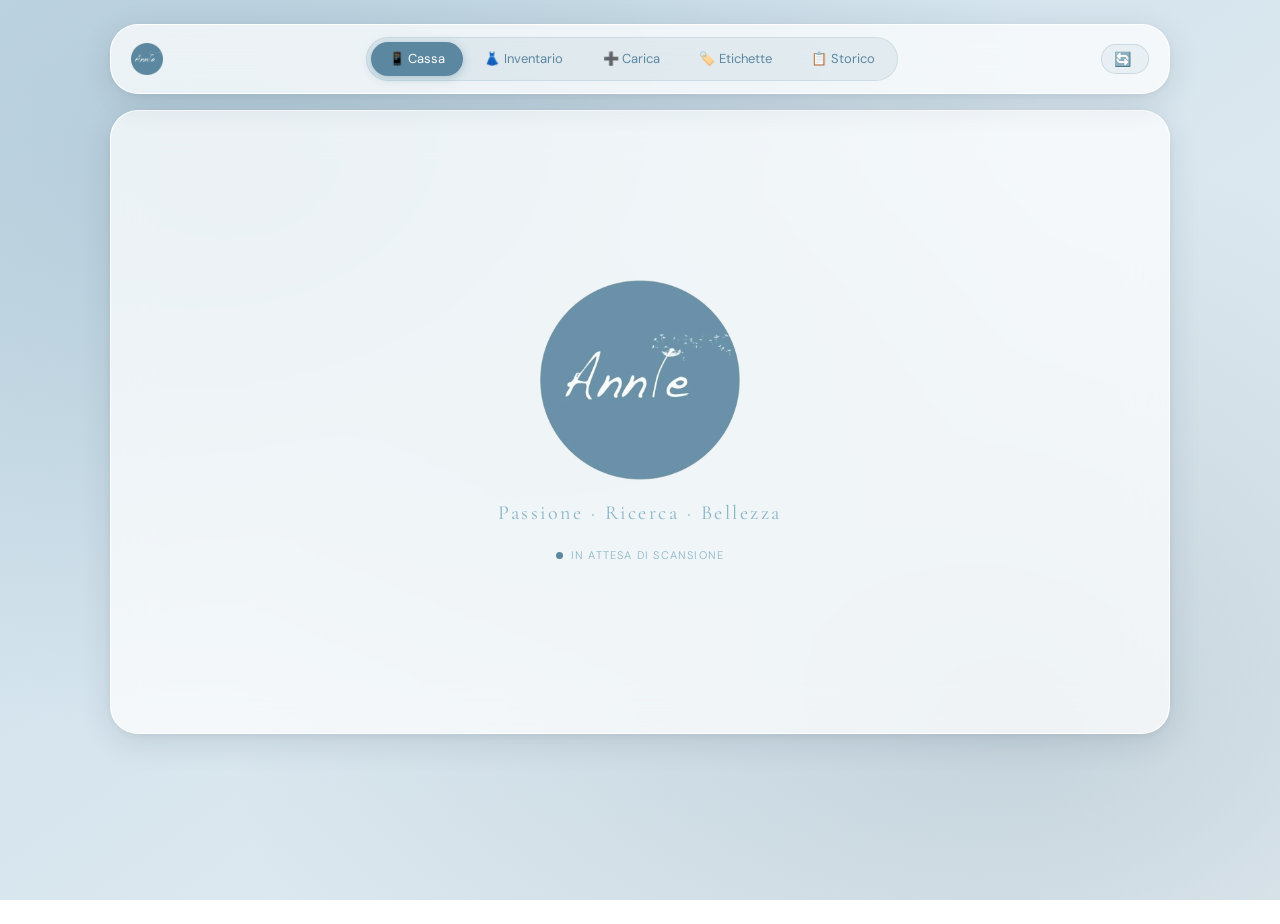
==== commit 0f96ab66: "asasa" ====
--- a/index.html
+++ b/index.html
@@ -7,8 +7,7 @@
   <link rel="preconnect" href="https://fonts.googleapis.com">
   <link rel="preconnect" href="https://fonts.gstatic.com" crossorigin>
   <link href="https://fonts.googleapis.com/css2?family=Cormorant+Garamond:wght@400;500;600&family=DM+Sans:ital,opsz,wght@0,9..40,300;0,9..40,400;0,9..40,500;1,9..40,300&display=swap" rel="stylesheet">
-  <link rel="stylesheet" href="style.css?v=3">
-  <script src="https://upload-widget.cloudinary.com/global/all.js" type="text/javascript"></script>
+  <link rel="stylesheet" href="style.css?v=4">
 </head>
 <body>
 
@@ -16,7 +15,6 @@
 <div id="scanModal" class="modal-overlay" style="display:none;">
   <div class="modal-box">
     <div id="smSpeciale" style="display:none;">✂️ Modifica speciale</div>
-    <div id="smFotoWrap"><img id="smFoto" src="" alt=""><div id="smFotoPlaceholder">📷</div></div>
     <div id="smBody">
       <div id="smNome"></div>
       <div id="smDettagli"></div>
@@ -50,6 +48,21 @@
   </div>
 </div>
 
+<!-- ETICHETTE DEI CAPI APPENA CREATI -->
+<div id="modalNuoveEtichette" class="modal-overlay" style="display:none;">
+  <div class="modal-box" style="max-width:480px; padding:28px;">
+    <h2 style="font-family:var(--serif); font-size:24px; font-weight:500; color:var(--c6); margin-bottom:2px;">
+      Stampa etichette
+    </h2>
+    <p id="neSub" style="font-size:13px; color:var(--c3); margin-bottom:8px;"></p>
+    <div id="neLista" class="ne-lista" onchange="aggiornaConteggioNuove()"></div>
+    <div style="display:flex; gap:8px; justify-content:flex-end;">
+      <button class="btn btn-ghost" onclick="chiudiNuoveEtichette()">Chiudi</button>
+      <button class="btn btn-primary" id="neStampa" onclick="stampaNuoveEtichette()">🖨 Stampa</button>
+    </div>
+  </div>
+</div>
+
 <!-- APP SHELL -->
 <div class="app-shell">
 
@@ -63,6 +76,14 @@
       <a href="#" data-section="etichette">🏷️ <span>Etichette</span></a>
       <a href="#" data-section="storico">📋 <span>Storico</span></a>
     </nav>
+    <div class="header-destra">
+      <div id="statoPolling" class="stato-polling" style="display:none;"></div>
+      <!-- Aggiorna i dati da foglio e mostra quanto sono recenti. -->
+      <button id="btnAggiorna" class="btn-aggiorna" onclick="aggiornaTutto()"
+              title="Aggiorna i dati">
+        <span class="agg-icona">🔄</span><span id="aggEta" class="agg-eta"></span>
+      </button>
+    </div>
   </header>
 
   <!-- Content card principale -->
@@ -93,19 +114,42 @@
             <option value="">Tutti</option>
             <option value="SI">✂️ Solo speciali</option>
           </select>
+          <select class="form-select" style="max-width:160px;" id="filtroStagione" onchange="filtraInventario()">
+            <option value="">Tutte le stagioni</option>
+            <option value="Estate">☀️ Estate</option>
+            <option value="Inverno">❄️ Inverno</option>
+          </select>
           <button class="btn btn-ghost" id="btnMostraEsauriti" onclick="toggleEsauriti()">👻 Esauriti</button>
           <button class="btn btn-ghost" id="btnModalitaSaldi" onclick="toggleSaldi()">🏷 Saldi</button>
         </div>
+        <div id="statoDati" class="stato-dati" style="display:none;"></div>
         <div class="card-grid" id="gridProdotti">
       </section>
 
       <!-- CARICA -->
       <section class="section section-inner" id="sec-carica">
-        <h1 class="section-title">Carica nuovo prodotto</h1>
+        <div class="carica-header">
+          <h1 class="section-title" style="margin-bottom:0;">Carica nuovo prodotto</h1>
+          <button class="btn btn-primary" id="btnSalvaProdotto" onclick="salvaProdotto()">Salva prodotto</button>
+        </div>
         <div id="skuGenerato" style="display:none; background:rgba(91,135,160,0.08); border:1px solid rgba(91,135,160,0.2); border-radius:12px; padding:10px 16px; font-size:13px; color:var(--c4); margin-bottom:20px;"></div>
-        <div style="display:grid; grid-template-columns: 2fr 1fr; gap:20px; align-items:start;">
+
+        <div style="display:grid; grid-template-columns: 1.6fr 1fr; gap:20px; align-items:start;">
           <div class="card">
-            <div style="font-size:10px; font-weight:500; color:var(--c3); text-transform:uppercase; letter-spacing:1px; margin-bottom:18px;">Dati prodotto</div>
+            <div class="card-head">
+              <span class="card-head-titolo">Dati prodotto</span>
+              <!-- Saldo: il bottone si trasforma nell'input della percentuale,
+                   con la ✕ per annullare, come in inventario. -->
+              <button type="button" class="btn btn-ghost" id="btnSaldoCarica"
+                      onclick="apriSaldoCarica()">🏷 Saldi</button>
+              <span id="boxSaldoCarica" class="box-saldo">
+                <input class="form-input" id="pSaldoPct" type="number" min="1" max="90"
+                       placeholder="%" oninput="aggiornaAnteprimaSaldo()">
+                <span id="anteprimaSaldo"></span>
+                <button type="button" class="var-btn var-btn-del" onclick="annullaSaldoCarica()"
+                        title="Rimuovi sconto">✕</button>
+              </span>
+            </div>
             <div class="form-group">
               <label class="form-label">Nome *</label>
               <input class="form-input" id="pNome" placeholder="es. Vestito Floreale">
@@ -125,32 +169,41 @@
                   <div class="ss-dropdown" id="ssBrand-dropdown"></div>
                 </div>
               </div>
-              <div class="form-group"><label class="form-label">Taglia</label><input class="form-input" id="pTaglia" placeholder="es. S, M, L, 38" style="text-transform:uppercase;"></div>
-              <div class="form-group"><label class="form-label">Colore</label><input class="form-input" id="pColore" placeholder="es. Rosso, Nero"></div>
-              <div class="form-group"><label class="form-label">Prezzo vendita (€)</label><input class="form-input" id="pPrezzo" type="number" placeholder="49.90" step="0.01"></div>
-              <div class="form-group"><label class="form-label">Prezzo acquisto (€)</label><input class="form-input" id="pPrezzoAcquisto" type="number" placeholder="25.00" step="0.01"></div>
-              <div class="form-group"><label class="form-label">Quantità</label><input class="form-input" id="pQuantita" type="text" value="1" placeholder="es. 2, 3, 1"></div>
-            </div>
-            <div class="form-group"><label class="form-label">Note</label><input class="form-input" id="pNote" placeholder=""></div>
-          </div>
-          <div style="display:flex; flex-direction:column; gap:14px;">
-            <div class="card">
-              <div style="font-size:10px; font-weight:500; color:var(--c3); text-transform:uppercase; letter-spacing:1px; margin-bottom:14px;">Foto</div>
-              <div id="fotoPreview" style="display:none; margin-bottom:12px;">
-                <img src="" alt="" style="width:100%; border-radius:12px; object-fit:cover; aspect-ratio:3/4;">
-              </div>
-              <button type="button" class="btn btn-ghost" style="width:100%; justify-content:center;" onclick="apriCloudinary()">📷 Carica foto</button>
-              <input type="hidden" id="pFoto">
-              <div id="fotoStatus" style="font-size:11px; color:var(--c3); margin-top:8px; text-align:center;">Nessuna foto</div>
-            </div>
-            <div class="card">
-              <div style="font-size:10px; font-weight:500; color:var(--c3); text-transform:uppercase; letter-spacing:1px; margin-bottom:14px;">Opzioni</div>
-              <div class="form-group" style="margin-bottom:0;">
+            </div>
+
+            <!-- Prezzi, speciale e stagione su una riga sola -->
+            <div class="riga-prezzi">
+              <div class="form-group">
+                <label class="form-label">Prezzo vendita</label>
+                <input class="form-input" id="pPrezzo" type="number" placeholder="49.90" step="0.01" oninput="aggiornaAnteprimaSaldo()">
+              </div>
+              <div class="form-group">
+                <label class="form-label">Prezzo acquisto</label>
+                <input class="form-input" id="pPrezzoAcquisto" type="number" placeholder="25.00" step="0.01">
+              </div>
+              <div class="form-group">
                 <label class="form-label">Speciale</label>
                 <select class="form-select" id="pSpeciale"><option value="NO">No</option><option value="SI">Sì ✂️</option></select>
               </div>
-            </div>
-            <button class="btn btn-primary" style="width:100%; justify-content:center; padding:14px; font-size:14px;" onclick="salvaProdotto()">Salva prodotto</button>
+              <div class="form-group">
+                <label class="form-label">Stagione</label>
+                <select class="form-select" id="pStagione">
+                  <option value="Tutte">Tutte</option>
+                  <option value="Estate">☀️ Estate</option>
+                  <option value="Inverno">❄️ Inverno</option>
+                </select>
+              </div>
+            </div>
+
+            <div class="form-group" style="margin-bottom:0;"><label class="form-label">Note</label><input class="form-input" id="pNote" placeholder=""></div>
+          </div>
+
+          <!-- VARIANTI: una riga = un capo con il suo SKU -->
+          <div class="card">
+            <div class="var-head">
+              <span>Taglia</span><span>Colore</span><span>Q.tà</span><span></span>
+            </div>
+            <div id="varianti"></div>
           </div>
         </div>
       </section>
@@ -161,10 +214,17 @@
         <div class="card" style="margin-bottom:18px;">
           <div style="display:flex; gap:10px; align-items:center; flex-wrap:wrap;">
             <input class="form-input" style="max-width:220px;" id="filtroEtichetta" placeholder="Cerca per nome, SKU..." oninput="filtraEtichette()">
+            <select class="form-select" style="max-width:160px;" id="filtroStagioneEtichetta" onchange="filtraEtichette()">
+              <option value="">Tutte le stagioni</option>
+              <option value="Estate">☀️ Estate</option>
+              <option value="Inverno">❄️ Inverno</option>
+            </select>
             <button class="btn btn-ghost" onclick="selezionaTutte()">Seleziona tutte</button>
             <button class="btn btn-ghost" onclick="deselezionaTutte()">Deseleziona tutte</button>
             <button class="btn btn-primary" onclick="stampaEtichette()">🖨️ Stampa selezionate</button>
+            <span id="contatoreSelezione" style="font-size:13px; color:var(--c4);"></span>
           </div>
+          <div id="etichetteInfo" style="font-size:13px; color:var(--c3); margin-top:14px; display:flex; align-items:center; flex-wrap:wrap; gap:4px;"></div>
         </div>
         <div id="listaEtichette">
           <div style="color:var(--c3); font-size:13px;">Caricamento...</div>
@@ -243,6 +303,13 @@
         <div class="form-group"><label class="form-label">Speciale</label>
           <select class="form-select" id="mSpeciale"><option value="NO">No</option><option value="SI">Sì ✂️</option></select>
         </div>
+        <div class="form-group"><label class="form-label">Stagione</label>
+          <select class="form-select" id="mStagione">
+            <option value="Tutte">Tutte</option>
+            <option value="Estate">☀️ Estate</option>
+            <option value="Inverno">❄️ Inverno</option>
+          </select>
+        </div>
         <div class="form-group" style="grid-column:1/-1;"><label class="form-label">Note</label><input class="form-input" id="mNote"></div>
       </div>
       <input type="hidden" id="mSKU">
@@ -258,39 +325,53 @@
 <script src="app.js"></script>
 <script>
   // ============================================
-  // CLOUDINARY
-  // ============================================
-  function apriCloudinary() {
-    const widget = cloudinary.createUploadWidget({
-      cloudName:    CONFIG.CLOUDINARY_CLOUD_NAME,
-      uploadPreset: CONFIG.CLOUDINARY_UPLOAD_PRESET,
-      sources: ['local', 'camera'],
-      multiple: false,
-      maxFileSize: 20000000,
-      transformation: [{ width: 800, crop: 'limit', quality: 'auto' }],
-    }, (error, result) => {
-      if (!error && result && result.event === 'success') {
-        const url = result.info.secure_url;
-        document.getElementById('pFoto').value = url;
-        const preview = document.getElementById('fotoPreview');
-        preview.style.display = 'block';
-        preview.querySelector('img').src = url;
-        document.getElementById('fotoStatus').textContent = '✅ Foto caricata';
-        document.getElementById('fotoStatus').style.color = 'var(--success)';
-      }
-    });
-    widget.open();
-  }
-
-  // ============================================
   // SMART SELECT — dropdown con ricerca + aggiungi
   // ============================================
   let ssData = { ssCategoria: [], ssBrand: [] };
 
+  // Le opzioni vengono ricordate nel browser: Apps Script fallisce spesso
+  // (404 intermittenti), e senza memoria locale i suggerimenti restavano
+  // vuoti a ogni ricaricamento, in silenzio.
+  const SS_CACHE_KEY = 'annie_opzioni_v1';
+
+  function leggiOpzioniLocali() {
+    try {
+      const raw = localStorage.getItem(SS_CACHE_KEY);
+      if (!raw) return null;
+      const d = JSON.parse(raw);
+      return (Array.isArray(d.categorie) && Array.isArray(d.brand)) ? d : null;
+    } catch (e) { return null; }   // storage negato o dato corrotto
+  }
+
+  function salvaOpzioniLocali(categorie, brand) {
+    try {
+      localStorage.setItem(SS_CACHE_KEY, JSON.stringify({ categorie, brand }));
+    } catch (e) { /* spazio pieno o storage negato: non è critico */ }
+  }
+
   async function inizializzaSmartSelects() {
-    const data = await fetch(CONFIG.APPS_SCRIPT_URL + '?action=getOpzioni').then(r => r.json());
-    ssData.ssCategoria = data.categorie || [];
-    ssData.ssBrand     = data.brand     || [];
+    // 1. Subito quelle ricordate: i suggerimenti funzionano da ora.
+    const locali = leggiOpzioniLocali();
+    if (locali) {
+      ssData.ssCategoria = locali.categorie;
+      ssData.ssBrand     = locali.brand;
+    }
+
+    // 2. Poi si aggiorna dal foglio, con il retry di api().
+    try {
+      const data = await api({ action: 'getOpzioni' });
+      if (data && (Array.isArray(data.categorie) || Array.isArray(data.brand))) {
+        ssData.ssCategoria = data.categorie || [];
+        ssData.ssBrand     = data.brand     || [];
+        salvaOpzioniLocali(ssData.ssCategoria, ssData.ssBrand);
+      }
+    } catch (e) {
+      // Nessun dato dal server: si continua con quelli ricordati.
+      // Senza cache locale i menu restano vuoti, e va detto.
+      if (!locali) {
+        console.warn('Opzioni non caricate:', e && e.message);
+      }
+    }
   }
   inizializzaSmartSelects();
 
@@ -335,15 +416,18 @@
     document.getElementById(inputId).value = valore;
     document.getElementById(ssId + '-dropdown').style.display = 'none';
 
-    // Salva nel foglio
-    await fetch(CONFIG.APPS_SCRIPT_URL, {
-      method: 'POST',
-      body: JSON.stringify({ action: 'addOpzione', tipo, valore })
-    });
-
-    // Aggiorna cache locale
+    // In memoria subito: il valore è già nel campo, deve comparire tra i
+    // suggerimenti anche se il salvataggio sul foglio tarda o fallisce.
     if (ssId === 'ssCategoria') ssData.ssCategoria.push(valore);
     else                        ssData.ssBrand.push(valore);
+    salvaOpzioniLocali(ssData.ssCategoria, ssData.ssBrand);
+
+    try {
+      await api({ action: 'addOpzione', tipo, valore });
+    } catch (e) {
+      // Resta nei suggerimenti locali; verrà ricreata al prossimo
+      // salvataggio del capo, perché addOpzione ignora i duplicati.
+    }
   }
 
   function chiudiSmartSelect(ssId) {
--- a/style.css
+++ b/style.css
@@ -219,6 +219,13 @@
   box-shadow: 0 0 0 3px rgba(91,135,160,0.15);
   background: white;
 }
+/* Il placeholder deve leggersi come suggerimento, non come valore già
+   inserito: più chiaro e in corsivo, così la differenza è inequivocabile. */
+.form-input::placeholder {
+  color: rgba(138,180,200,0.65);
+  font-style: italic;
+  font-weight: 300;
+}
 
 /* ===== TABELLA ===== */
 .table-wrap { overflow-x: auto; }
@@ -321,14 +328,7 @@
   text-align: center; letter-spacing: 1px; text-transform: uppercase;
   border-bottom: 1px solid rgba(180,130,30,0.15);
 }
-#smFotoWrap {
-  width: 100%; aspect-ratio: 16/9; background: rgba(91,135,160,0.08);
-  overflow: hidden; display: flex; align-items: center; justify-content: center;
-}
-#smFoto { width: 100%; height: 100%; object-fit: cover; display: none; }
-#smFotoPlaceholder { font-size: 48px; opacity: 0.15; }
-
-#smBody { padding: 20px 24px 4px; }
+#smBody { padding: 24px 24px 4px; }
 #smNome { font-family: var(--serif); font-size: 26px; font-weight: 500; line-height: 1.15; color: var(--c6); }
 #smDettagli { font-size: 12px; color: var(--c3); margin-top: 5px; letter-spacing: 0.3px; }
 #smPrezzo { font-family: var(--serif); font-size: 38px; font-weight: 600; color: var(--c4); margin-top: 10px; letter-spacing: -1px; }
@@ -434,63 +434,72 @@
   gap: 12px;
 }
 
+/* Senza foto la card si dimensiona sul contenuto: l'altezza fissa di 130px
+   tagliava i prezzi lunghi e faceva sovrapporre il badge dei pezzi. */
 .et-card {
   display: flex;
-  align-items: stretch;
-  height: 130px;
+  align-items: flex-start;   /* allineato al nome, non al centro del blocco */
+  gap: 14px;
+  padding: 16px 18px;
   background: var(--surface);
   border: 1px solid rgba(255,255,255,0.8);
   border-radius: var(--r);
-  overflow: hidden;
   cursor: pointer;
   transition: box-shadow 0.2s, transform 0.2s;
   box-shadow: 0 2px 8px rgba(30,48,64,0.06);
-  position: relative;
 }
 .et-card:hover {
   box-shadow: 0 8px 24px rgba(30,48,64,0.13);
   transform: translateY(-2px);
 }
+/* Nel flusso, non più in posizione assoluta calcolata sull'altezza fissa. */
 .et-card input[type="checkbox"] {
-  position: absolute; top: 37px; left: 22px;
   width: 18px; height: 18px;
+  flex-shrink: 0;
   accent-color: var(--c4);
-  z-index: 2; cursor: pointer;
-}
-
-.et-card-foto {
-  width: 90px; flex-shrink: 0;
-  background: rgba(91,135,160,0.07);
-  display: flex; align-items: center; justify-content: center;
-  overflow: hidden; order: 2;
-}
-.et-card-foto img { width: 100%; height: 100%; object-fit: cover; }
-.et-card-nofoto { font-size: 28px; opacity: 0.18; }
-
+  cursor: pointer;
+  margin: 1px 0 0;   /* sulla riga del nome */
+}
 .et-card-info {
-  flex: 1; padding: 16px 14px 16px 58px;
+  flex: 1; min-width: 0;
   display: flex; flex-direction: column;
-  justify-content: center; gap: 5px;
-  order: 1;
-}
-.et-card-nome { font-weight: 500; font-size: 14px; color: var(--c6); line-height: 1.3; }
-.et-card-taglia { font-size: 12px; color: var(--c3); }
-.et-card-bottom { display: flex; align-items: center; gap: 8px; margin-top: 4px; }
-.et-card-prezzo { font-family: var(--serif); font-size: 20px; font-weight: 500; color: var(--c4); }
+}
+.et-card-nome {
+  font-weight: 500; font-size: 14px; color: var(--c6);
+  line-height: 1.3; margin-bottom: 6px;
+}
+/* Taglia/colore/brand: è l'informazione che si legge in fase di stampa,
+   quindi ha lo stesso peso del nome. */
+.et-card-taglia {
+  font-size: 13px; font-weight: 500; color: var(--c3);
+  margin-bottom: 10px;
+}
+.et-card-bottom {
+  display: flex; align-items: baseline; gap: 10px;
+  flex-wrap: wrap;
+}
+.et-card-prezzo {
+  font-family: var(--serif); font-size: 20px;
+  font-weight: 500; color: var(--c4);
+  line-height: 1;
+}
+.et-card-qty { font-size: 13px; font-weight: 500; color: var(--c3); }
 
 /* ===== INVENTARIO CARD ===== */
 #gridProdotti { display: grid; gap: 10px; }
 
+/* Altezza sul contenuto: senza la foto i 130px fissi lasciavano un vuoto
+   a destra e schiacciavano il testo. */
 .inv-card {
   display: flex;
-  align-items: stretch;
-  height: 130px;
+  align-items: flex-start;
+  padding: 16px 18px;
   background: var(--surface);
   border: 1px solid rgba(255,255,255,0.8);
   border-radius: var(--r);
-  overflow: hidden;
   box-shadow: 0 2px 8px rgba(30,48,64,0.06);
   transition: box-shadow 0.2s, transform 0.2s;
+  position: relative;   /* riferimento per la matita */
 }
 .inv-card:hover {
   box-shadow: 0 8px 24px rgba(30,48,64,0.12);
@@ -498,31 +507,60 @@
 }
 
 .inv-card-info {
-  flex: 1; padding: 12px 12px 12px 16px;
+  flex: 1; min-width: 0;
   display: flex; flex-direction: column;
-  justify-content: center; gap: 3px;
-  min-width: 0;
-}
-.inv-card-badges { display: flex; gap: 5px; flex-wrap: wrap; }
+}
+/* padding-right: tiene i badge lontani dalla matita in alto a destra. */
+.inv-card-badges {
+  display: flex; gap: 5px; flex-wrap: wrap;
+  margin-bottom: 10px;
+}
 .inv-card-nome {
-  font-weight: 500; font-size: 13px; color: var(--c6);
+  font-weight: 500; font-size: 14px; color: var(--c6);
   white-space: nowrap; overflow: hidden; text-overflow: ellipsis;
   line-height: 1.3;
-}
-.inv-card-sub { font-size: 11px; color: var(--c3); white-space: nowrap; overflow: hidden; text-overflow: ellipsis; }
-.inv-card-bottom { display: flex; align-items: center; gap: 10px; margin-top: 2px; }
-.inv-card-prezzo { font-family: var(--serif); font-size: 17px; font-weight: 500; color: var(--c4); }
-.inv-card-qty { font-size: 11px; color: var(--c3); }
-.inv-card-qty.esaurito { color: #b5451b; font-weight: 500; }
-
-.inv-card-foto {
-  width: 130px; flex-shrink: 0;
-  background: rgba(91,135,160,0.07);
+  margin-bottom: 8px;      /* più respiro sotto al nome */
+}
+/* Taglia · colore · brand: alzata a 13px/500, era troppo debole a 11px. */
+.inv-card-sub {
+  font-size: 13px; font-weight: 500; color: var(--c3);
+  white-space: nowrap; overflow: hidden; text-overflow: ellipsis;
+  margin-bottom: 12px;
+}
+/* Riga finale uniformata: allineata sulla linea di base, un solo passo di
+   dimensioni tra prezzo barrato, prezzo corrente e pezzi. */
+.inv-card-bottom {
+  display: flex; align-items: baseline; gap: 10px;
+  flex-wrap: wrap;
+}
+.inv-prezzo {
+  font-family: var(--serif); font-size: 19px;
+  font-weight: 500; color: var(--c4);
+  line-height: 1;
+}
+.inv-prezzo-barrato {
+  font-family: var(--serif); font-size: 15px;
+  color: var(--c3); text-decoration: line-through;
+  line-height: 1;
+}
+.inv-qty { font-size: 13px; font-weight: 500; color: var(--c3); }
+.inv-qty.esaurito { color: #b5451b; }
+
+/* Matita fuori dal flusso: se partecipa al layout, con più badge la riga
+   si spezza in due e le card non hanno più la stessa altezza. */
+.inv-edit {
+  position: absolute; bottom: 14px; right: 14px;
+  width: 32px; height: 32px; border-radius: 50%;
+  background: rgba(255,255,255,0.92); border: 1px solid rgba(91,135,160,0.18);
+  box-shadow: 0 2px 8px rgba(30,48,64,0.10);
+  cursor: pointer; font-size: 14px;
   display: flex; align-items: center; justify-content: center;
-  overflow: hidden; position: relative;
-}
-.inv-card-foto img { width: 100%; height: 100%; object-fit: cover; }
-.inv-nofoto { font-size: 22px; opacity: 0.15; }
+  transition: transform 0.15s, box-shadow 0.15s;
+}
+.inv-edit:hover {
+  transform: scale(1.08);
+  box-shadow: 0 4px 12px rgba(30,48,64,0.16);
+}
 
 /* ===== SALDI ===== */
 #btnModalitaSaldi.attivo { background: rgba(181,69,27,0.10); color: #b5451b; border-color: rgba(181,69,27,0.25); }
@@ -531,19 +569,203 @@
 
 .inv-card-insaldo { border-color: rgba(181,69,27,0.2); }
 
-.inv-card-prezzo.saldato {
-  text-decoration: line-through;
-  color: var(--c3);
-  font-size: 13px;
-}
-.inv-card-prezzo-saldo {
-  font-family: var(--serif);
-  font-size: 17px; font-weight: 500;
-  color: #b5451b;
-}
+/* Su una card in saldo il prezzo corrente è quello scontato: si colora di
+   rosso per distinguerlo, il pieno resta barrato accanto. */
+.inv-card-insaldo .inv-prezzo { color: #b5451b; }
 
 .inv-card-saldo-edit {
   height: auto; min-height: 90px;
   border-color: rgba(181,69,27,0.15);
   background: rgba(255,248,245,0.9);
-}+}
+/* ===== CARICA PRODOTTO ===== */
+/* Titolo e Salva sulla stessa riga. */
+.carica-header {
+  display: flex; align-items: center; justify-content: space-between;
+  gap: 16px; flex-wrap: wrap;
+  margin-bottom: 24px;
+}
+/* Solo il bottone diretto dell'header, non quelli dentro il form. */
+.carica-header > .btn { padding: 11px 26px; font-size: 14px; }
+
+/* Intestazione della card: titolo a sinistra, Saldi a destra. */
+.card-head {
+  display: flex; align-items: center; justify-content: space-between;
+  gap: 12px; margin-bottom: 18px; min-height: 34px;
+}
+.card-head-titolo {
+  font-size: 10px; font-weight: 500; color: var(--c3);
+  text-transform: uppercase; letter-spacing: 1px;
+}
+#btnSaldoCarica { padding: 7px 16px; font-size: 12px; white-space: nowrap; }
+
+/* Il box del saldo sostituisce il bottone: input %, prezzo risultante, ✕ */
+.box-saldo { display: none; align-items: center; gap: 8px; }
+.box-saldo.attivo { display: flex; }
+.box-saldo .form-input {
+  width: 68px; padding: 7px 10px; text-align: center;
+  font-size: 13px; font-weight: 400;
+}
+.box-saldo .var-btn { width: 32px; height: 32px; font-size: 15px; border-radius: 9px; }
+#anteprimaSaldo {
+  font-size: 13px; font-weight: 500; color: #b5451b; white-space: nowrap;
+}
+
+/* Prezzi, speciale e stagione su una riga: i campi numerici ospitano
+   4-5 cifre, non serve la larghezza di un campo di testo. */
+.riga-prezzi {
+  display: grid;
+  grid-template-columns: repeat(4, 1fr);
+  gap: 0 14px;
+}
+@media (max-width: 860px) {
+  .riga-prezzi { grid-template-columns: 1fr 1fr; }
+}
+
+/* ===== VARIANTI (caricamento bulk) ===== */
+/* Una riga = un capo con il suo SKU: taglia, colore, quantità.
+   Header e righe condividono la griglia: la quarta colonna è larga quanto
+   i due pulsanti, così "Q.tà" resta sopra il suo campo. */
+/* La card varianti sta nella colonna stretta: taglia e quantità hanno
+   larghezza fissa ridotta e il colore prende quel che resta, così il testo
+   non viene troncato. */
+/* La card varianti sta nella colonna stretta: taglia e quantità hanno
+   larghezza fissa e il colore prende tutto il resto. minmax(0,1fr) evita
+   che la colonna si allarghi oltre lo spazio disponibile troncando il testo. */
+.var-head, .var-row {
+  display: grid;
+  grid-template-columns: 54px minmax(0, 1fr) 50px 88px;
+  gap: 6px;
+  align-items: center;
+}
+.var-head {
+  font-size: 10px; font-weight: 500; color: var(--c3);
+  text-transform: uppercase; letter-spacing: 1px;
+  padding: 0 0 8px;
+}
+/* Le intestazioni seguono l'allineamento dei rispettivi campi. */
+.var-head span:first-child,
+.var-head span:nth-child(3) { text-align: center; }
+.var-row { margin-bottom: 10px; border-radius: 12px; }
+.var-row input { margin: 0; }
+/* Riga vuota su cui si è premuto "+": lampeggia per indicare cosa manca. */
+.var-row-errore { animation: varErrore 1.2s ease; }
+@keyframes varErrore {
+  0%, 100% { background: transparent; }
+  15%, 60% { background: rgba(181,69,27,0.12); }
+}
+.var-row-errore .var-taglia,
+.var-row-errore .var-colore { border-color: rgba(181,69,27,0.55); }
+/* Campi più alti e testo più grande: si compilano a mano, in negozio. */
+.var-row .form-input {
+  padding: 13px 10px;
+  font-size: 15px; font-weight: 400;
+}
+.var-row .var-taglia, .var-row .var-qta { text-align: center; padding: 13px 4px; }
+.var-azioni { display: flex; gap: 8px; }
+.var-btn {
+  width: 40px; height: 40px; flex-shrink: 0;
+  border: 1px solid transparent;
+  border-radius: 12px; cursor: pointer;
+  font-size: 20px; font-weight: 500; line-height: 1;
+  display: flex; align-items: center; justify-content: center;
+  transition: background 0.15s, transform 0.12s;
+}
+.var-btn:hover { transform: scale(1.06); }
+/* Verde = aggiungi, rosso = rimuovi: si distinguono senza leggere. */
+.var-btn-add {
+  background: rgba(58,125,90,0.12); color: var(--success);
+  border-color: rgba(58,125,90,0.3);
+}
+.var-btn-add:hover { background: rgba(58,125,90,0.2); }
+.var-btn-del {
+  background: rgba(181,69,27,0.1); color: #b5451b;
+  border-color: rgba(181,69,27,0.28);
+}
+.var-btn-del:hover { background: rgba(181,69,27,0.18); }
+
+/* Su schermo stretto le righe diventano blocchi. */
+@media (max-width: 640px) {
+  .var-head { display: none; }
+  .var-row {
+    grid-template-columns: 1fr 1fr;
+    gap: 8px;
+    padding: 14px;
+    margin-bottom: 12px;
+    border: 1px solid rgba(91,135,160,0.15);
+    border-radius: 14px;
+  }
+  .var-azioni { grid-column: 1 / -1; justify-content: flex-end; }
+}
+
+/* ===== MODAL ETICHETTE POST-SALVATAGGIO ===== */
+.ne-lista {
+  max-height: 46vh; overflow-y: auto;
+  margin: 4px 0 18px;
+  display: flex; flex-direction: column; gap: 8px;
+}
+.ne-row {
+  display: flex; align-items: center; gap: 12px;
+  padding: 12px 14px;
+  background: rgba(91,135,160,0.05);
+  border-radius: 12px;
+  cursor: pointer;
+}
+.ne-row input { width: 17px; height: 17px; accent-color: var(--c4); flex-shrink: 0; margin: 0; }
+.ne-info { flex: 1; min-width: 0; }
+.ne-nome { font-size: 13px; font-weight: 500; color: var(--c6); }
+.ne-sub  { font-size: 12px; font-weight: 500; color: var(--c3); margin-top: 3px; }
+.ne-sku  { font-family: monospace; font-size: 11px; color: var(--c3); flex-shrink: 0; }
+
+/* ===== STATO DATI / POLLING ===== */
+/* Età dei dati mostrati e avanzamento dell'aggiornamento: l'app resta
+   utilizzabile durante il caricamento, quindi va detto cosa sta facendo. */
+.stato-dati {
+  font-size: 12px; color: var(--c4);
+  background: rgba(91,135,160,0.08);
+  border: 1px solid rgba(91,135,160,0.18);
+  border-radius: 12px;
+  padding: 8px 14px;
+  margin-bottom: 14px;
+  display: flex; align-items: center; flex-wrap: wrap; gap: 6px;
+}
+/* Polling sospeso per inattività. */
+.stato-polling {
+  font-size: 11px; color: var(--c3);
+  white-space: nowrap;
+}
+
+/* ===== BOTTONE AGGIORNA ===== */
+.header-destra { display: flex; align-items: center; gap: 10px; flex-shrink: 0; }
+
+.btn-aggiorna {
+  display: inline-flex; align-items: center; gap: 5px;
+  padding: 7px 12px; border-radius: 999px;
+  border: 1px solid rgba(91,135,160,0.22);
+  background: rgba(91,135,160,0.08);
+  color: var(--c4); cursor: pointer;
+  font-family: var(--font); font-size: 12px; line-height: 1;
+  transition: background 0.18s, border-color 0.18s;
+}
+.btn-aggiorna:hover { background: rgba(91,135,160,0.18); }
+.agg-icona { font-size: 14px; line-height: 1; display: inline-block; }
+.agg-eta { font-weight: 500; letter-spacing: 0.2px; }
+
+/* Dati recenti: nessun richiamo. Oltre 10 minuti diventa ambrato, dopo un
+   errore rosso — in negozio si vende dal telefono e l'inventario invecchia. */
+.btn-aggiorna.agg-vecchio {
+  background: rgba(180,130,30,0.10); color: #8a6020;
+  border-color: rgba(180,130,30,0.28);
+}
+.btn-aggiorna.agg-errore {
+  background: rgba(181,69,27,0.10); color: #b5451b;
+  border-color: rgba(181,69,27,0.3);
+}
+.btn-aggiorna.in-corso { pointer-events: none; opacity: 0.75; }
+.btn-aggiorna.in-corso .agg-icona { animation: ruota 0.9s linear infinite; }
+@keyframes ruota { to { transform: rotate(360deg); } }
+
+@media (max-width: 720px) {
+  .btn-aggiorna { padding: 7px 9px; }
+  .agg-eta { display: none; }   /* su telefono resta la sola icona */
+}
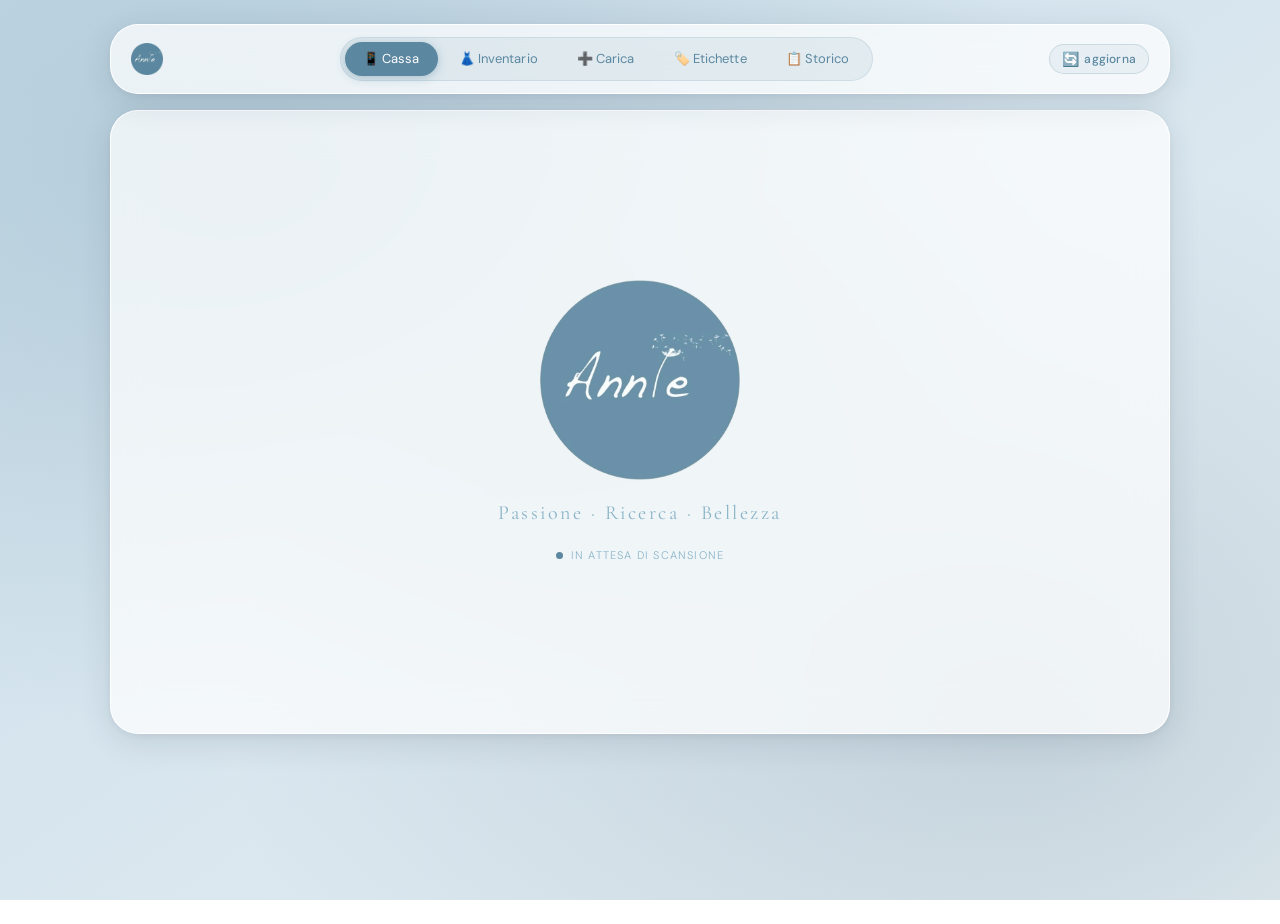
==== commit b73ea96e: "asas" ====
--- a/index.html
+++ b/index.html
@@ -213,7 +213,7 @@
         <h1 class="section-title">Stampa etichette QR</h1>
         <div class="card" style="margin-bottom:18px;">
           <div style="display:flex; gap:10px; align-items:center; flex-wrap:wrap;">
-            <input class="form-input" style="max-width:220px;" id="filtroEtichetta" placeholder="Cerca per nome, SKU..." oninput="filtraEtichette()">
+            <input class="form-input" style="max-width:220px;" id="filtroEtichetta" placeholder="Cerca per nome, SKU, colore..." oninput="filtraEtichetteDebounce()">
             <select class="form-select" style="max-width:160px;" id="filtroStagioneEtichetta" onchange="filtraEtichette()">
               <option value="">Tutte le stagioni</option>
               <option value="Estate">☀️ Estate</option>
--- a/style.css
+++ b/style.css
@@ -765,7 +765,14 @@
 .btn-aggiorna.in-corso .agg-icona { animation: ruota 0.9s linear infinite; }
 @keyframes ruota { to { transform: rotate(360deg); } }
 
+/* Stato predefinito piu marcato: senza, nei primi minuti il bottone
+   si confondeva con lo sfondo e sembrava disattivato. */
+.btn-aggiorna.agg-ok {
+  background: rgba(91,135,160,0.14);
+  border-color: rgba(91,135,160,0.3);
+  color: var(--c5);
+}
+
 @media (max-width: 720px) {
-  .btn-aggiorna { padding: 7px 9px; }
-  .agg-eta { display: none; }   /* su telefono resta la sola icona */
-}
+  .btn-aggiorna { padding: 7px 10px; font-size: 11px; }
+}
